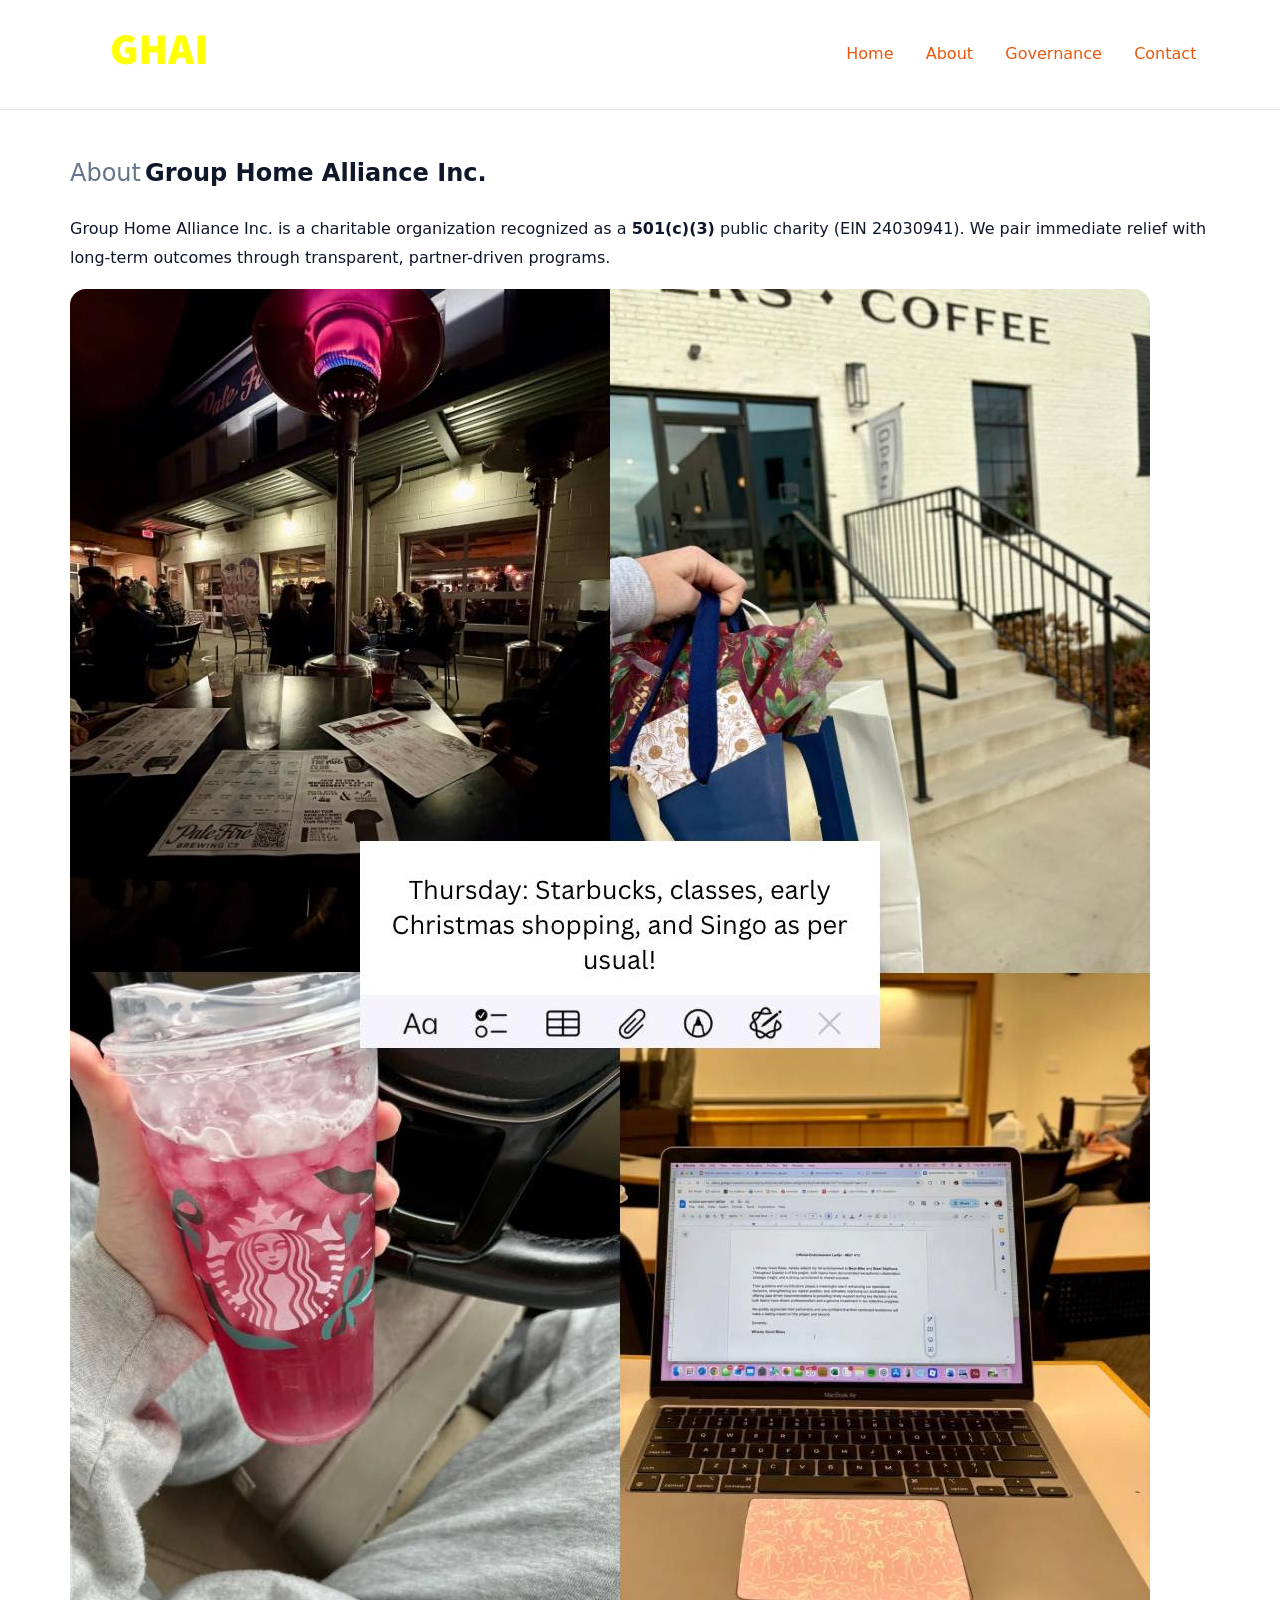
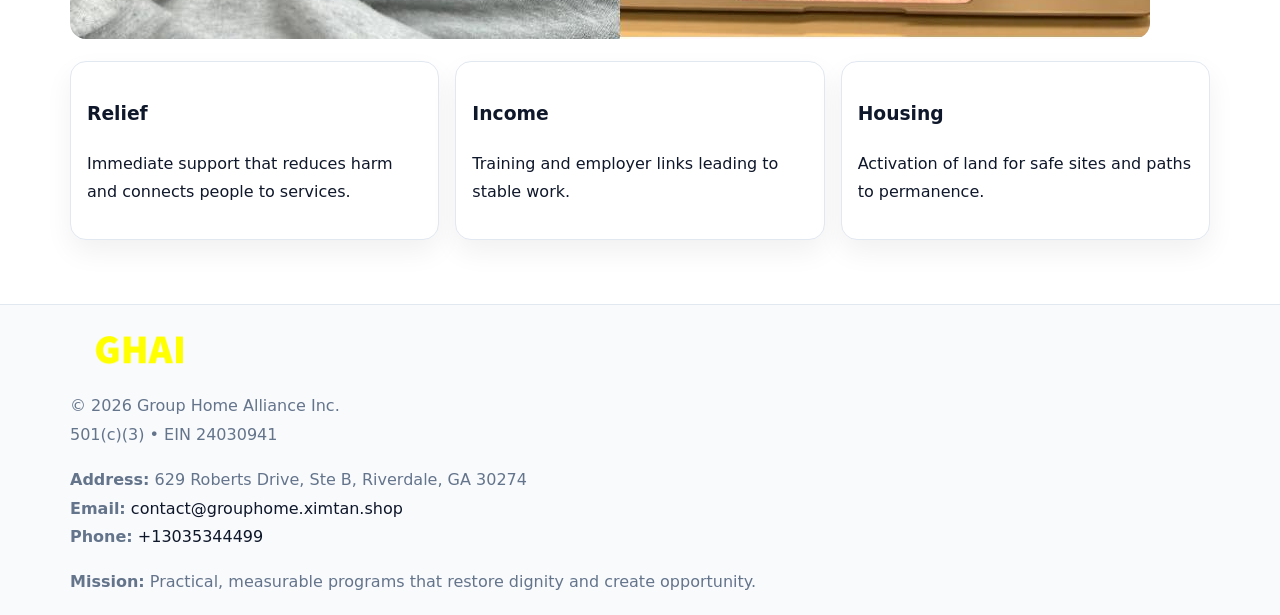
==== about.html @ 881e7405 "Initial commit" ====
<!doctype html><html lang="en"><head>
<meta charset="utf-8">
<meta name="viewport" content="width=device-width,initial-scale=1">
<title>Group Home Alliance Inc. – Nonprofit • 2025</title>
<link rel="stylesheet" href="assets/styles.css">
<link rel="icon" href="images/logo.png">
<meta name="data-ein" content="24030941">
<meta name="data-name" content="Group Home Alliance Inc.">
<style>
h1 span.label{
  font-weight:500;
  color:var(--muted);
  margin-right:.25rem;
}
h1 span.name{
  font-weight:700;
  color:var(--ink);
}
</style>
  <meta name="description" content="We are a 501(c)(3) organization advancing community services, education, and direct relief through transparent programs, local partnerships, and measurable outcomes.">
</head><body>
<div style="position:absolute;left:-9999px;top:-9999px;opacity:0" data-uniq="{{UNIQUE_BLOB}}">
  <span>We are a 501(c)(3) organization advancing community services, education, and direct relief through transparent programs, local partnerships, and measurable outcomes.</span><svg width="12" height="12" viewBox="0 0 12 12" xmlns="http://www.w3.org/2000/svg"><circle cx="6" cy="6" r="5" fill="#28a745"/></svg><img src="images/jobs.jpg" width="1" height="1" alt="" loading="lazy"/>
</div>

<header>
  <div class="c1edcd63a8d">
    <a href="index.html"><img src="images/logo.png" style="width:150px" alt=""></a>
    <nav>
      <a href="index.html">Home</a>
      <a class="active" href="about.html">About</a>
      <a href="governance.html">Governance</a>
      <a href="contact.html">Contact</a>
    </nav>
  </div>
</header>

<main class="main-wrap">
  <section class="section">
    <h1><span class="label">About</span><span class="name">Group Home Alliance Inc.</span></h1>
    <p>Group Home Alliance Inc. is a charitable organization recognized as a <strong>501(c)(3)</strong> public charity (EIN 24030941). We pair immediate relief with long-term outcomes through transparent, partner-driven programs.</p>
    <img src="images/about.jpg" alt="About us" style="margin-top:1rem">
  </section>

  <section class="section cards">
    <article class="cd08fcc8e53"><h3>Relief</h3><p>Immediate support that reduces harm and connects people to services.</p></article>
    <article class="cd08fcc8e53"><h3>Income</h3><p>Training and employer links leading to stable work.</p></article>
    <article class="cd08fcc8e53"><h3>Housing</h3><p>Activation of land for safe sites and paths to permanence.</p></article>
  </section>
</main>

<footer>
  <div class="footer-wrap">
    <div class="footer-grid">
      <div class="footer-col"><img src="images/logo.png" alt="" style="width:140px;margin-bottom:.4rem"><div class="small">© <span id="year"></span> Group Home Alliance Inc.</div><div class="small">501(c)(3) • EIN 24030941</div></div>
      <div class="footer-col"><div class="small"><strong>Address:</strong> 629 Roberts Drive, Ste B, Riverdale, GA 30274</div><div class="small"><strong>Email:</strong> <a href="mailto:contact@grouphome.ximtan.shop">contact@grouphome.ximtan.shop</a></div><div class="small"><strong>Phone:</strong> <a href="tel:+13035344499">+13035344499</a></div></div>
      <div class="footer-col"><div class="small"><strong>Mission:</strong> Practical, measurable programs that restore dignity and create opportunity.</div></div>
    </div>
  </div>
</footer>
<script>(()=>{const y=document.getElementById('year');if(y)y.textContent=new Date().getFullYear();})();</script>
</body></html>
---- assets/styles.css ----
:root {
  --ink: #0f172a;
  --muted: #64748b;
  --paper: #ffffff;
  --line: #e2e8f0;
  --brand: #ea580c;
  --brand-ink: #c2410c;
  --soft: #fff4ec;
  --r: 16px;
  --sh: 0 12px 28px rgba(15, 23, 42, .06);
}

* { box-sizing: border-box; }
html, body { height: 100%; }
body {
  margin: 0;
  background: var(--paper);
  color: var(--ink);
  font-family: "Inter", system-ui, -apple-system, BlinkMacSystemFont, Arial, sans-serif;
  line-height: 1.8;
  -webkit-text-size-adjust: 100%;
}

a { color: var(--brand); text-decoration: none; }
a:hover { text-decoration: underline; }
img { max-width: 100%; height: auto; display: block; border-radius: var(--r); }

/* NAV */
header {
  background: #fff;
  border-bottom: 1px solid var(--line);
  position: sticky;
  top: 0;
  z-index: 10;
}
.c1edcd63a8d {
  width: min(1140px, 94%);
  margin: 0 auto;
  display: flex;
  gap: .6rem;
  justify-content: space-between;
  align-items: center;
  padding: .8rem 0;
  flex-wrap: wrap;
}
.c1edcd63a8d a {
  padding: .5rem .85rem;
  border-radius: 999px;
}
.c1edcd63a8d a:hover {
  background: rgba(234, 88, 12, .09);
  text-decoration: none;
}

/* HERO */
.cf8b05f5eba {
  background: linear-gradient(120deg, var(--soft), #fff 65%);
  border-bottom: 1px solid var(--line);
}
.cf8b05f5eba .ca42c4dccc8 {
  width: min(1140px, 94%);
  margin: 0 auto;
  display: grid;
  grid-template-columns: 1.1fr .9fr;
  gap: 1.2rem;
  align-items: center;
  padding: 1.6rem 0;
}
.cf8b05f5eba h1 {
  font-size: clamp(1.8rem, 3.2vw, 2.5rem);
  margin-bottom: .4rem;
}
.cf8b05f5eba p.lead {
  color: var(--muted);
  max-width: 640px;
}

/* MAIN SECTIONS */
.main-wrap {
  width: min(1140px, 94%);
  margin: 0 auto;
  padding: 1.4rem 0;
}
.section {
  margin-bottom: 1.4rem;
}
.zigzag {
  display: grid;
  grid-template-columns: 1.05fr .95fr;
  gap: 1.3rem;
  align-items: center;
  background: #fff;
  border: 1px solid var(--line);
  border-radius: 18px;
  padding: 1rem;
  box-shadow: var(--sh);
}
.zigzag.reverse {
  grid-template-columns: .95fr 1.05fr;
}
h2 {
  font-size: clamp(1.2rem, 2.5vw, 1.6rem);
  margin-top: 0;
}
.c15652fab4c {
  display: inline-block;
  background: rgba(234, 88, 12, .12);
  color: var(--brand-ink);
  padding: .2rem .6rem;
  border-radius: 999px;
  font-size: .75rem;
  font-weight: 500;
}
.cards {
  display: grid;
  grid-template-columns: repeat(auto-fit, minmax(250px,1fr));
  gap: 1rem;
}
.cd08fcc8e53 {
  background: #fff;
  border: 1px solid var(--line);
  border-radius: 16px;
  padding: 1rem;
  box-shadow: var(--sh);
}
.timeline {
  list-style: none;
  margin: .4rem 0 0;
  padding: 0;
}
.timeline li {
  position: relative;
  padding-left: 1.4rem;
  margin: .4rem 0;
}
.timeline li::before {
  content: "";
  position: absolute;
  left: .25rem;
  top: .6rem;
  width: .5rem;
  height: .5rem;
  border-radius: 999px;
  background: var(--brand);
}

/* CONTACT FORM (dùng chung) */
button, input, textarea, select { font: inherit; }
.contact-form {
  display: grid;
  grid-template-columns: 1fr;
  gap: 12px;
  max-width: 820px;
}
.contact-form .row-2 {
  display: grid;
  grid-template-columns: 1fr 1fr;
  gap: 12px;
}
.contact-form input,
.contact-form textarea {
  width: 100%;
  padding: .85rem 1rem;
  border: 1px solid var(--line);
  border-radius: 14px;
  min-height: 44px;
  background: #fff;
}
.contact-form textarea { resize: vertical; }
.contact-form button {
  width: auto;
  justify-self: start;
  padding: .95rem 1.4rem;
  background: var(--brand);
  color: #fff;
  border: 0;
  border-radius: 14px;
  cursor: pointer;
}
.contact-form button:hover {
  background: var(--brand-ink);
}

/* FOOTER */
footer {
  background: #f8fafc;
  border-top: 1px solid var(--line);
  margin-top: 1.2rem;
}
.footer-wrap {
  width: min(1140px,94%);
  margin: 0 auto;
  padding: 1.1rem 0;
}
.footer-grid {
  display: grid;
  grid-template-columns: 1fr;
  gap: 1rem;
}
.footer-col .small {
  color: var(--muted);
}
.footer-col a { color: var(--ink); }
.footer-col a:hover { color: var(--brand-ink); }

/* RESPONSIVE */
@media (max-width: 950px) {
  .cf8b05f5eba .ca42c4dccc8 {
    grid-template-columns: 1fr;
    text-align: center;
  }
  .zigzag, .zigzag.reverse {
    grid-template-columns: 1fr;
  }
}
@media (max-width: 640px) {
  .c1edcd63a8d { justify-content: center; }
  .contact-form .row-2 {
    grid-template-columns: 1fr;
  }
  .cards { grid-template-columns: 1fr; }
}
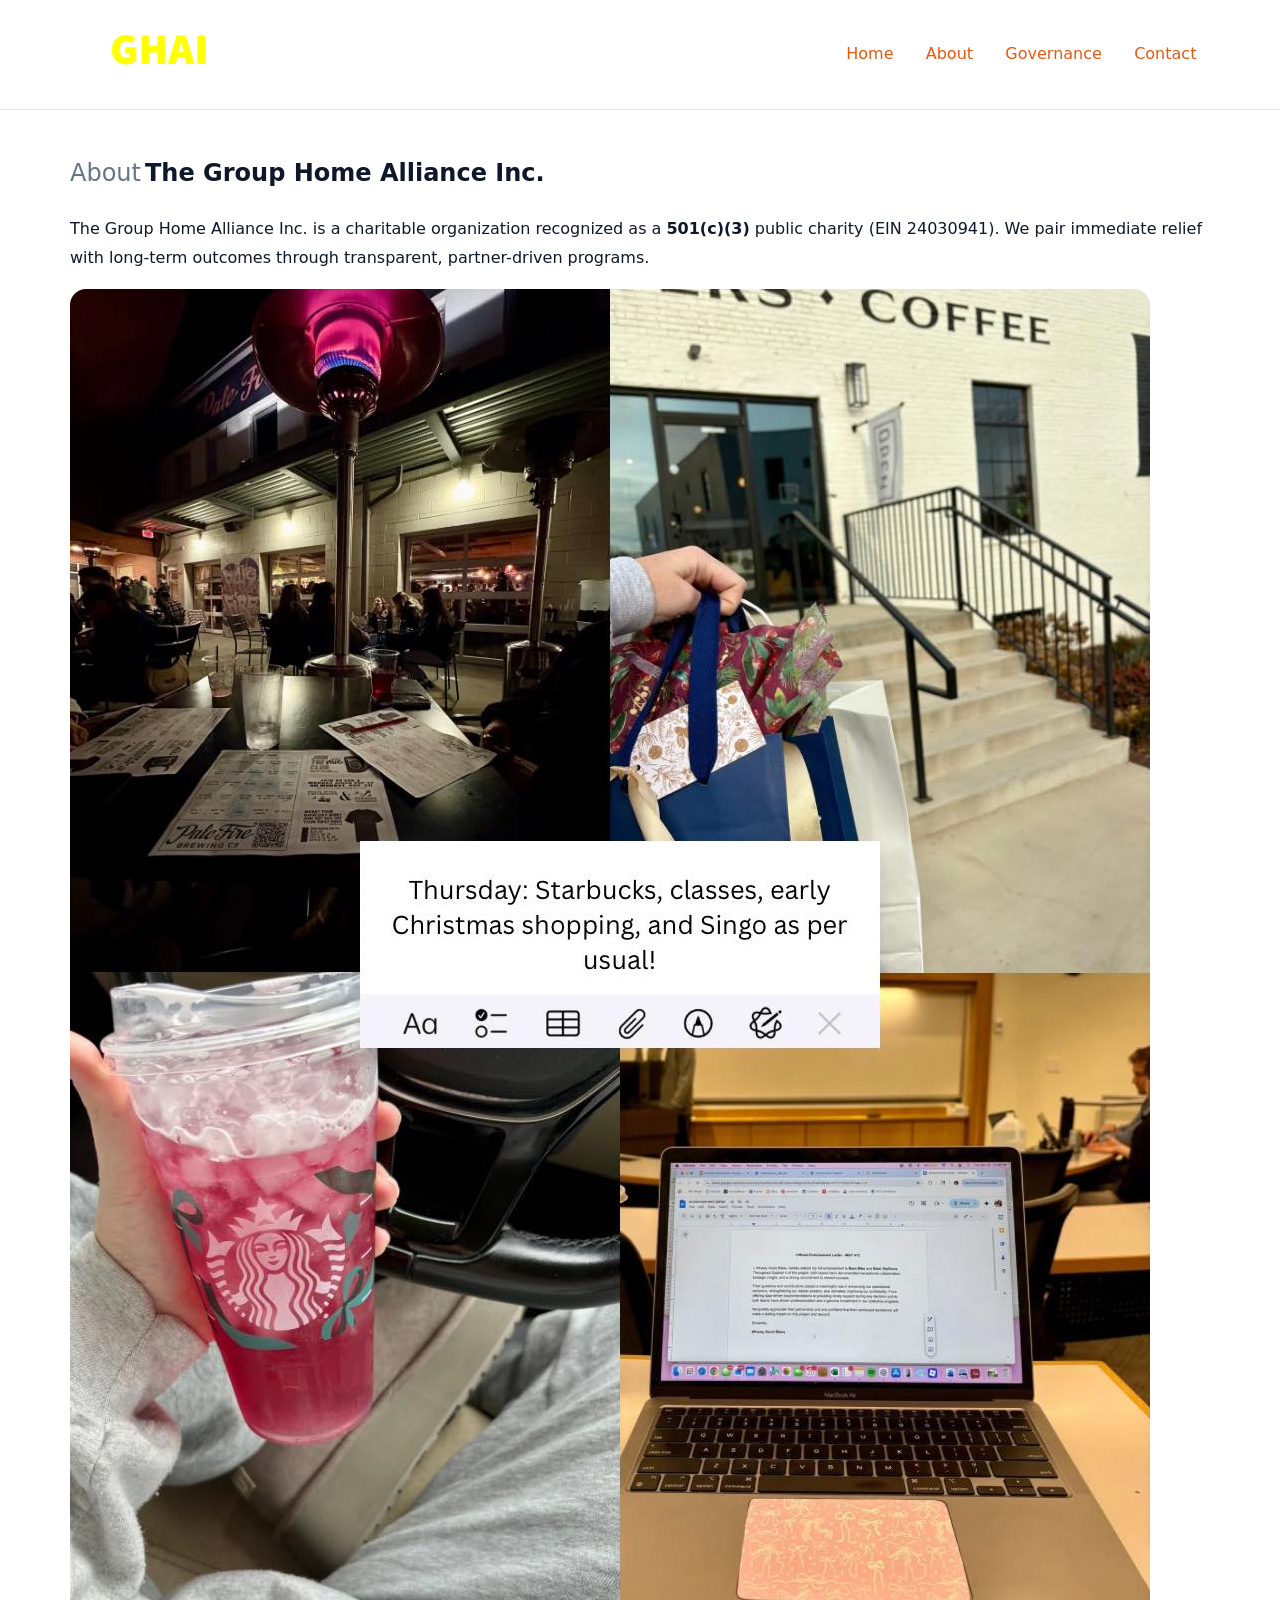
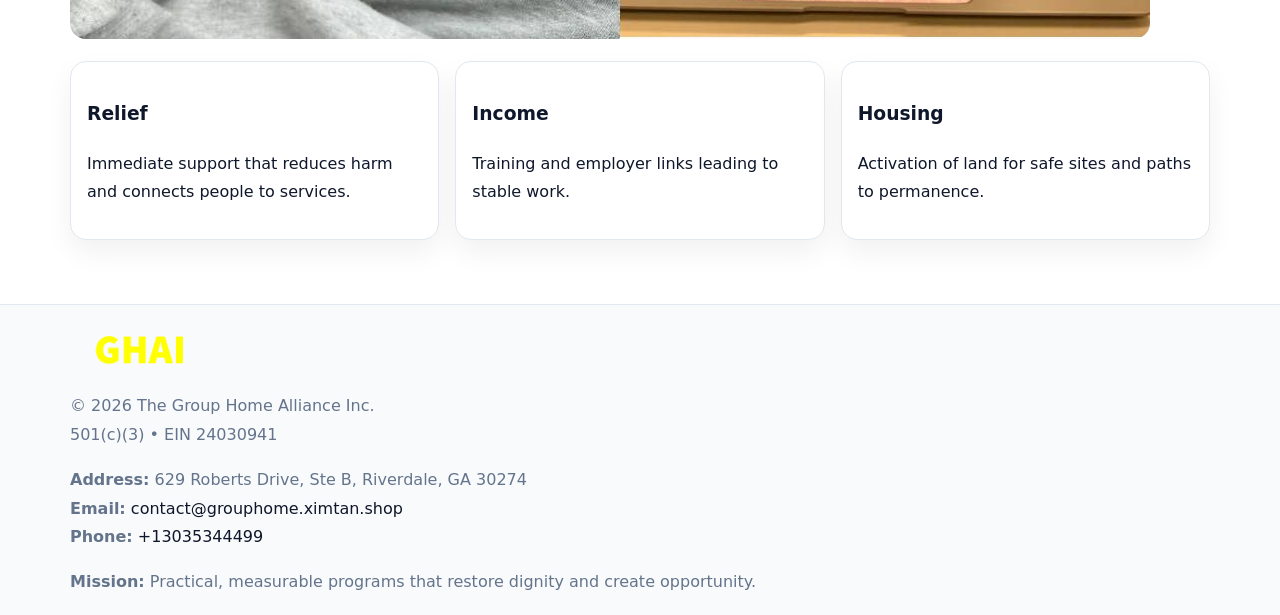
==== commit 1bbd6355: "Update about.html" ====
--- a/about.html
+++ b/about.html
@@ -1,7 +1,7 @@
 <!doctype html><html lang="en"><head>
 <meta charset="utf-8">
 <meta name="viewport" content="width=device-width,initial-scale=1">
-<title>Group Home Alliance Inc. – Nonprofit • 2025</title>
+<title>The Group Home Alliance Inc. – Nonprofit • 2025</title>
 <link rel="stylesheet" href="assets/styles.css">
 <link rel="icon" href="images/logo.png">
 <meta name="data-ein" content="24030941">
@@ -37,8 +37,8 @@
 
 <main class="main-wrap">
   <section class="section">
-    <h1><span class="label">About</span><span class="name">Group Home Alliance Inc.</span></h1>
-    <p>Group Home Alliance Inc. is a charitable organization recognized as a <strong>501(c)(3)</strong> public charity (EIN 24030941). We pair immediate relief with long-term outcomes through transparent, partner-driven programs.</p>
+    <h1><span class="label">About</span><span class="name">The Group Home Alliance Inc.</span></h1>
+    <p>The Group Home Alliance Inc. is a charitable organization recognized as a <strong>501(c)(3)</strong> public charity (EIN 24030941). We pair immediate relief with long-term outcomes through transparent, partner-driven programs.</p>
     <img src="images/about.jpg" alt="About us" style="margin-top:1rem">
   </section>
 
@@ -52,7 +52,7 @@
 <footer>
   <div class="footer-wrap">
     <div class="footer-grid">
-      <div class="footer-col"><img src="images/logo.png" alt="" style="width:140px;margin-bottom:.4rem"><div class="small">© <span id="year"></span> Group Home Alliance Inc.</div><div class="small">501(c)(3) • EIN 24030941</div></div>
+      <div class="footer-col"><img src="images/logo.png" alt="" style="width:140px;margin-bottom:.4rem"><div class="small">© <span id="year"></span> The Group Home Alliance Inc.</div><div class="small">501(c)(3) • EIN 24030941</div></div>
       <div class="footer-col"><div class="small"><strong>Address:</strong> 629 Roberts Drive, Ste B, Riverdale, GA 30274</div><div class="small"><strong>Email:</strong> <a href="mailto:contact@grouphome.ximtan.shop">contact@grouphome.ximtan.shop</a></div><div class="small"><strong>Phone:</strong> <a href="tel:+13035344499">+13035344499</a></div></div>
       <div class="footer-col"><div class="small"><strong>Mission:</strong> Practical, measurable programs that restore dignity and create opportunity.</div></div>
     </div>
